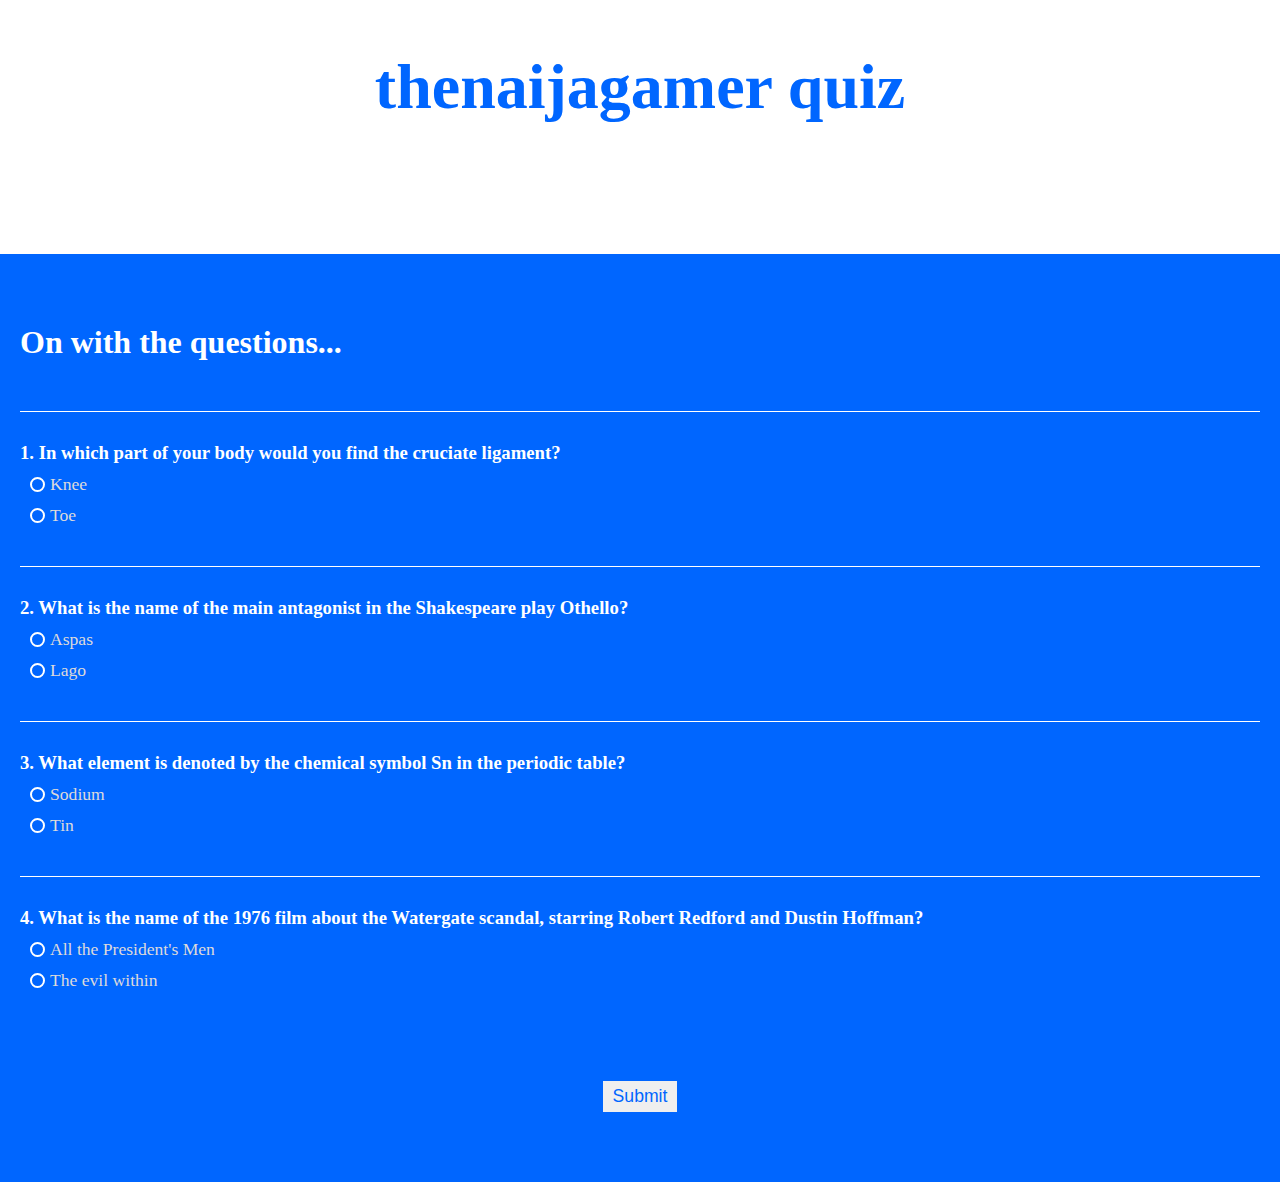
==== quiz/index.html @ 1a850ce6 "adde a quiz app" ====
<!DOCTYPE html>
<html lang="en">
<head>
  <meta charset="UTF-8">
  <meta http-equiv="X-UA-Compatible" content="IE=edge">
  <meta name="viewport" content="width=device-width, initial-scale=1.0">
  <link rel="stylesheet" href="style.css">
  <title>Quiz app</title>
</head>
<body>
  <div id="header">
    <h1 id="header-name">thenaijagamer quiz</h1>
  </div>
  <form id="questions-container">
    <h1 id="questions-container-header">On with the questions...</h1>
    <div class="questions">
      <h3>1. In which part of your body would you find the cruciate ligament?</h3>
      <p class="option"><input type="radio" name="q1" value="a" class="correct"><span class="span">Knee</span></p>
      <p class="option"><input type="radio" name="q1" value="b"><span class="span">Toe</span></p>
    </div>
    <div class="questions">
      <h3>2. What is the name of the main antagonist in the Shakespeare play Othello?</h3>
      <p class="option"><input type="radio" name="q2" value="a"><span class="span">Aspas</span></p>
      <p class="option"><input type="radio" name="q2" value="b" class="correct"><span class="span">Lago</span></p>
    </div>
    <div class="questions">
      <h3>3. What element is denoted by the chemical symbol Sn in the periodic table?</h3>
      <p class="option"><input type="radio" name="q3" value="a"><span class="span">Sodium</span></p>
      <p class="option"><input type="radio" name="q3" value="b" class="correct"><span class="span">Tin</span></p>
    </div>
    <div class="questions">
      <h3>4. What is the name of the 1976 film about the Watergate scandal, starring Robert Redford and Dustin Hoffman?</h3>
      <p class="option"><input type="radio" name="q4" value="a" class="correct"><span class="span">All the President's Men</span></p>
      <p class="option"><input type="radio" name="q4" value="b"><span class="span">The evil within</span></p>
    </div>
    <div id="submit">
      <input type="submit">
    </div>
  </form>
  <script src="app.js"></script>
</body>
</html>
---- quiz/style.css ----
*
{
  margin: 0;
  padding: 0;
  box-sizing: border-box;
}
#header
{
  text-align: center;
  color: rgb(0, 102, 255);
}
#header-name
{
  font-size: 4rem;
  padding: 50px 0;
}
.score-value
{
  padding: 40px 0;
  color: black;
  font-size: 1.1rem;
}
.big
{
  color: rgb(0, 102, 255);
  font-size: 3rem;
}
#questions-container
{
  padding: 20px;
  background-color: rgb(0, 102, 255);
  color: white;
}
#questions-container-header
{
  margin: 50px 0;
}
.questions
{
  margin-bottom: 40px;
  border-top: solid white 1px;
  padding-top: 30px;
}
.option
{
  margin: 10px;
  font-size: 1.1rem;
  color: #dddada;
  display: flex;
  align-items: center;
}
.option input[type="radio"]
{
  /* remove standard background appearance... */
  appearance: none;
  /* create custom radio button appearance */
  display: inline-block;
  width: 15px;
  height: 15px;  
  padding: 1px;
  background-clip: content-box;
  border: 2px solid #ffffff;
  border-radius: 50%;
}
.option input[type="radio"]:checked
{
  background-color: rgb(255, 255, 255);
}
.span
{
  margin-left: 5px;
}
#submit
{
  text-align: center;
}
#submit input
{
  margin: 50px 0;
  padding: 5px 10px;
  border: 0;
  font-size: 1.1rem;
  color: rgb(0, 102, 255);
  cursor: pointer;
}
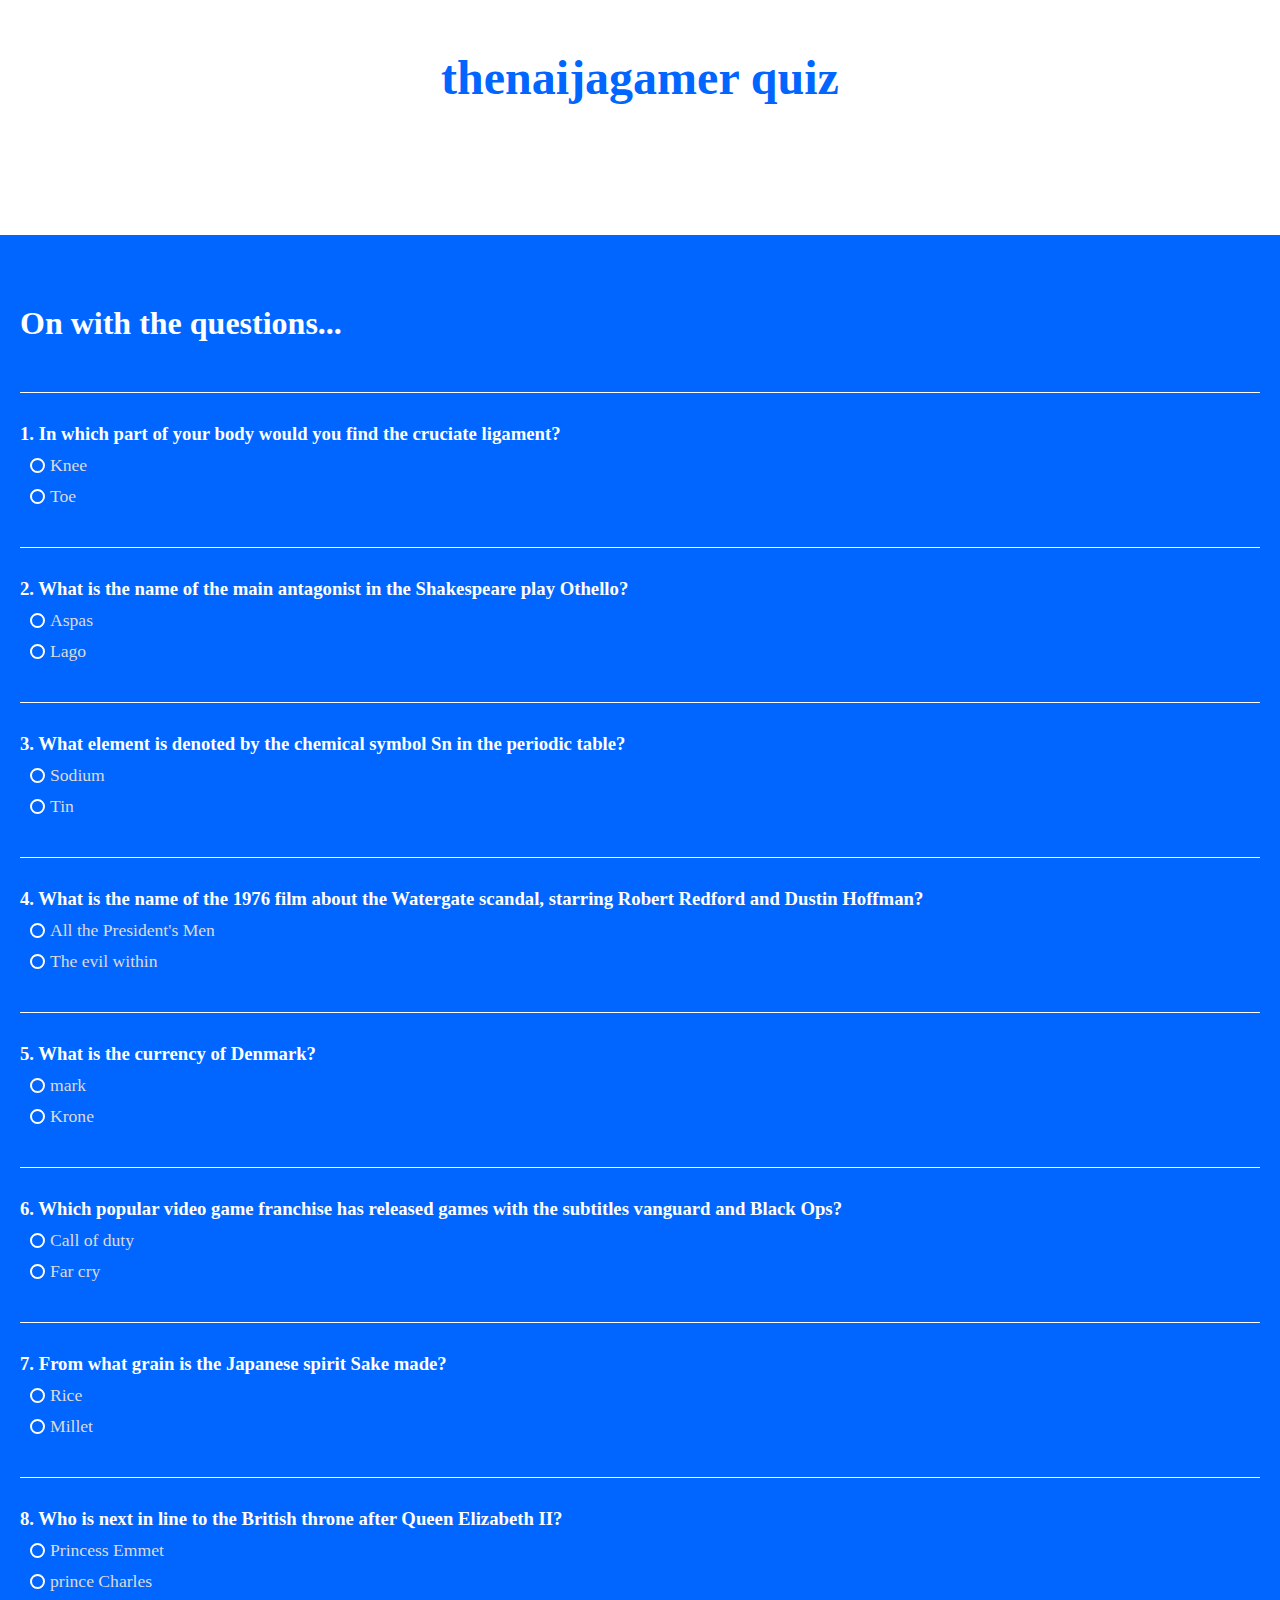
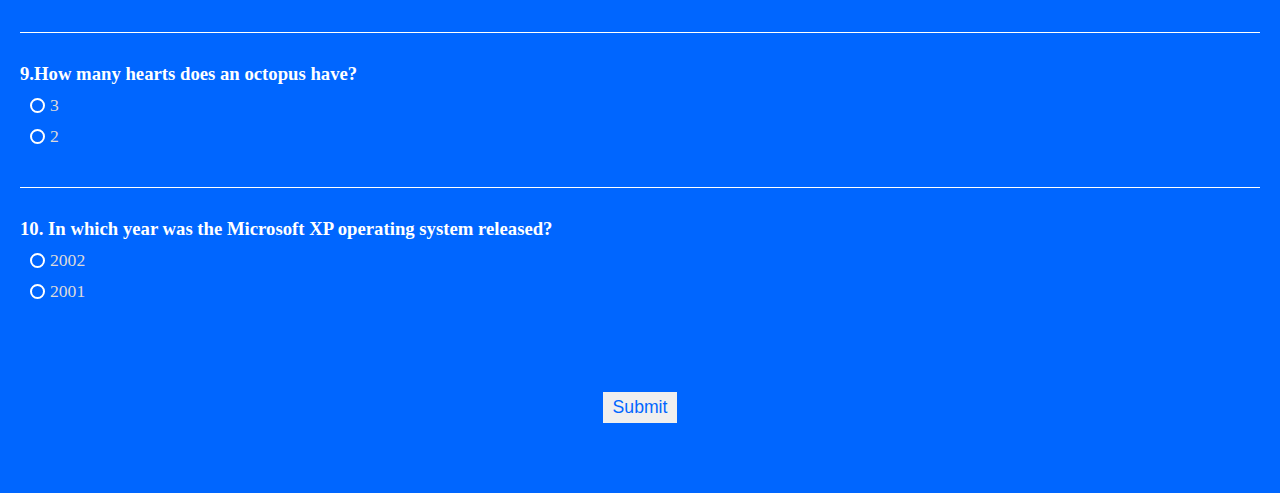
==== commit aa3e01ea: "made a small change to the quiz app" ====
--- a/quiz/index.html
+++ b/quiz/index.html
@@ -33,6 +33,36 @@
       <p class="option"><input type="radio" name="q4" value="a" class="correct"><span class="span">All the President's Men</span></p>
       <p class="option"><input type="radio" name="q4" value="b"><span class="span">The evil within</span></p>
     </div>
+    <div class="questions">
+      <h3>5. What is the currency of Denmark?</h3>
+      <p class="option"><input type="radio" name="q5" value="a" class="correct"><span class="span">mark</span></p>
+      <p class="option"><input type="radio" name="q5" value="b"><span class="span">Krone</span></p>
+    </div>
+    <div class="questions">
+      <h3>6. Which popular video game franchise has released games with the subtitles vanguard and Black Ops?</h3>
+      <p class="option"><input type="radio" name="q6" value="a" class="correct"><span class="span">Call of duty</span></p>
+      <p class="option"><input type="radio" name="q6" value="b"><span class="span">Far cry</span></p>
+    </div>
+    <div class="questions">
+      <h3>7. From what grain is the Japanese spirit Sake made?</h3>
+      <p class="option"><input type="radio" name="q7" value="a" class="correct"><span class="span">Rice</span></p>
+      <p class="option"><input type="radio" name="q7" value="b"><span class="span">Millet</span></p>
+    </div>
+    <div class="questions">
+      <h3>8. Who is next in line to the British throne after Queen Elizabeth II?</h3>
+      <p class="option"><input type="radio" name="q8" value="a" class="correct"><span class="span">Princess Emmet</span></p>
+      <p class="option"><input type="radio" name="q8" value="b"><span class="span">prince Charles</span></p>
+    </div>
+    <div class="questions">
+      <h3>9.How many hearts does an octopus have?</h3>
+      <p class="option"><input type="radio" name="q9" value="a" class="correct"><span class="span">3</span></p>
+      <p class="option"><input type="radio" name="q9" value="b"><span class="span">2</span></p>
+    </div>
+    <div class="questions">
+      <h3>10. In which year was the Microsoft XP operating system released?</h3>
+      <p class="option"><input type="radio" name="q10" value="a" class="correct"><span class="span">2002</span></p>
+      <p class="option"><input type="radio" name="q10" value="b"><span class="span">2001</span></p>
+    </div>
     <div id="submit">
       <input type="submit">
     </div>
--- a/quiz/style.css
+++ b/quiz/style.css
@@ -8,10 +8,11 @@
 {
   text-align: center;
   color: rgb(0, 102, 255);
+  overflow-x: hidden;
 }
 #header-name
 {
-  font-size: 4rem;
+  font-size: 3rem;
   padding: 50px 0;
 }
 .score-value
@@ -27,6 +28,7 @@
 }
 #questions-container
 {
+  overflow-x: hidden;
   padding: 20px;
   background-color: rgb(0, 102, 255);
   color: white;
@@ -82,4 +84,12 @@
   font-size: 1.1rem;
   color: rgb(0, 102, 255);
   cursor: pointer;
+}
+
+@media(max-width: 340px)
+{
+  #header-name
+  {
+  font-size: 2rem !important;
+  }
 }